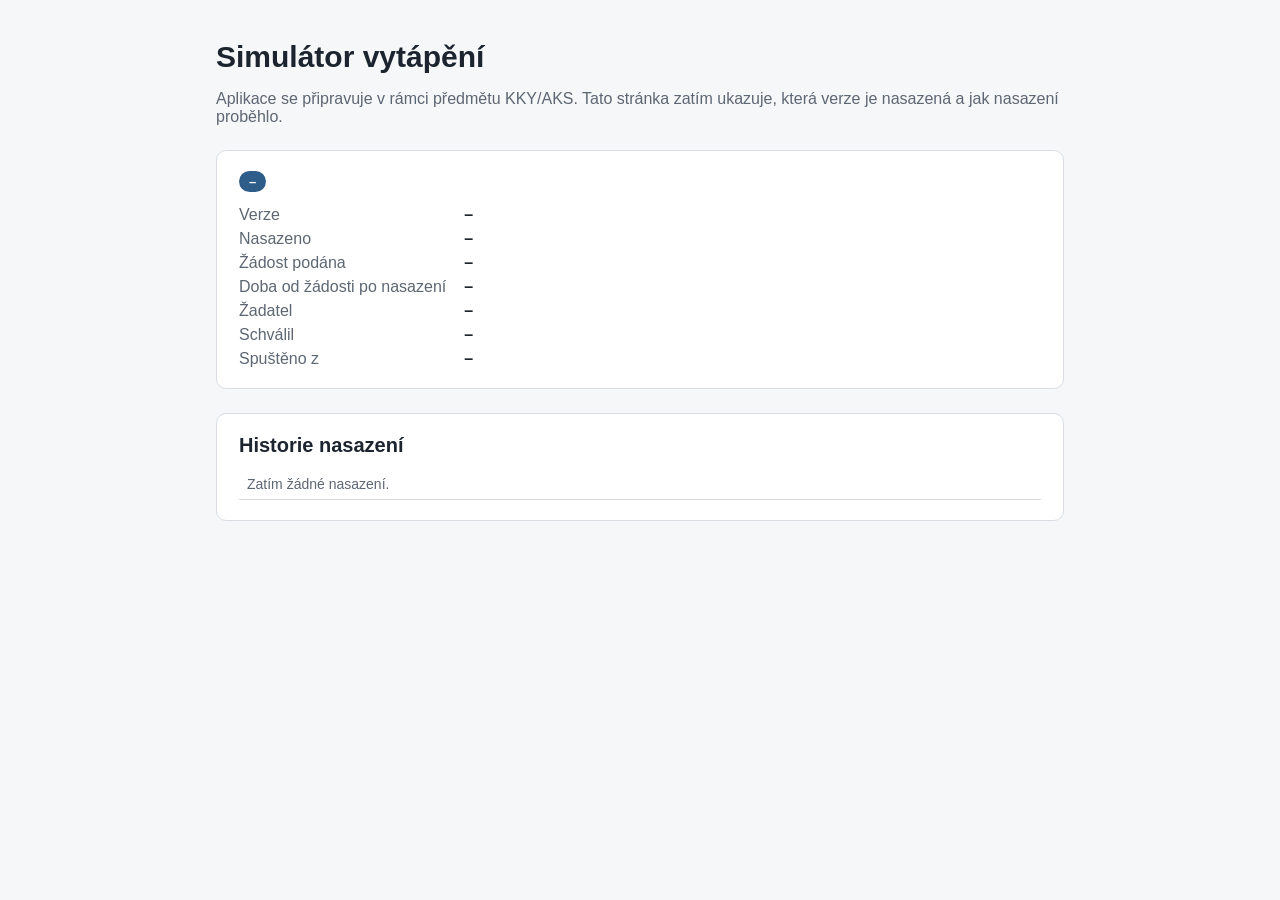
==== site/index.html @ 0f61d968 "Workflow nasazení na GitHub Pages na žádost z Power Automate Událost repository_dispatch "deploy" zk" ====
<!doctype html>
<html lang="cs">
<head>
<meta charset="utf-8">
<meta name="viewport" content="width=device-width, initial-scale=1">
<title>Simulátor vytápění</title>
<style>
  :root { --ink: #1c2430; --muted: #5d6673; --line: #d9dde3; --accent: #2f5d8a; --bg: #f6f7f9; }
  * { box-sizing: border-box; }
  body { margin: 0; font-family: "Segoe UI", Arial, sans-serif; color: var(--ink); background: var(--bg); }
  main { max-width: 880px; margin: 0 auto; padding: 40px 16px; }
  h1 { margin: 0 0 6px; font-size: 30px; }
  .muted { color: var(--muted); }
  .card { background: #fff; border: 1px solid var(--line); border-radius: 10px; padding: 20px 22px; margin-top: 24px; }
  .badge { display: inline-block; padding: 3px 10px; border-radius: 999px; font-size: 13px; font-weight: 600; background: var(--accent); color: #fff; }
  .badge.test { background: #b07a12; }
  dl { display: grid; grid-template-columns: max-content 1fr; gap: 6px 18px; margin: 14px 0 0; }
  dt { color: var(--muted); }
  dd { margin: 0; font-weight: 600; }
  .scroll { overflow-x: auto; }
  table { border-collapse: collapse; width: 100%; font-size: 14px; }
  th, td { text-align: left; padding: 7px 8px; border-bottom: 1px solid var(--line); white-space: nowrap; }
  th { color: var(--muted); font-weight: 600; }
</style>
</head>
<body>
<main>
  <h1>Simulátor vytápění</h1>
  <p class="muted">Aplikace se připravuje v rámci předmětu KKY/AKS. Tato stránka zatím ukazuje, která verze je nasazená a jak nasazení proběhlo.</p>

  <section class="card">
    <span id="env" class="badge">–</span>
    <dl>
      <dt>Verze</dt><dd id="version">–</dd>
      <dt>Nasazeno</dt><dd id="deployed">–</dd>
      <dt>Žádost podána</dt><dd id="requested">–</dd>
      <dt>Doba od žádosti po nasazení</dt><dd id="lead">–</dd>
      <dt>Žadatel</dt><dd id="by">–</dd>
      <dt>Schválil</dt><dd id="approved">–</dd>
      <dt>Spuštěno z</dt><dd id="flow">–</dd>
    </dl>
  </section>

  <section class="card">
    <h2 style="margin:0 0 12px;font-size:20px">Historie nasazení</h2>
    <div class="scroll"><table id="log"><tbody><tr><td class="muted">Zatím žádné nasazení.</td></tr></tbody></table></div>
  </section>
</main>
<script>
  function fmt(iso) {
    if (!iso) return '–';
    var d = new Date(iso);
    return isNaN(d) ? iso : d.toLocaleString('cs-CZ');
  }
  function lead(a, b) {
    var s = (new Date(b) - new Date(a)) / 1000;
    if (!a || !b || isNaN(s) || s < 0) return '–';
    var m = Math.floor(s / 60), r = Math.round(s % 60);
    return m ? m + ' min ' + r + ' s' : r + ' s';
  }
  fetch('deploy-info.json', { cache: 'no-store' }).then(function (r) { return r.ok ? r.json() : null; }).then(function (i) {
    if (!i) return;
    var env = document.getElementById('env');
    env.textContent = i.environment === 'test' ? 'Testovací prostředí' : 'Produkce';
    env.className = 'badge' + (i.environment === 'test' ? ' test' : '');
    document.getElementById('version').textContent = i.version;
    document.getElementById('deployed').textContent = fmt(i.deployed_at);
    document.getElementById('requested').textContent = fmt(i.requested_at);
    document.getElementById('lead').textContent = lead(i.requested_at, i.deployed_at);
    document.getElementById('by').textContent = i.requested_by || '–';
    document.getElementById('approved').textContent = i.approved_by || '–';
    document.getElementById('flow').textContent = i.flow || '–';
  }).catch(function () {});
  fetch('log.csv', { cache: 'no-store' }).then(function (r) { return r.ok ? r.text() : ''; }).then(function (t) {
    var rows = t.trim().split('\n').filter(Boolean);
    if (rows.length < 2) return;
    var head = ['Nasazeno', 'Verze', 'Prostředí', 'Žadatel', 'Schválil', 'Flow', 'Od žádosti'];
    var html = '<thead><tr>' + head.map(function (h) { return '<th>' + h + '</th>'; }).join('') + '</tr></thead><tbody>';
    rows.slice(1).reverse().forEach(function (line) {
      var c = line.split(',');
      var cells = [fmt(c[0]), c[2], c[3], c[4] || '–', c[5] || '–', c[6] || '–', lead(c[1], c[0])];
      html += '<tr>' + cells.map(function (x) { return '<td>' + String(x).replace(/</g, '&lt;') + '</td>'; }).join('') + '</tr>';
    });
    document.getElementById('log').innerHTML = html + '</tbody>';
  }).catch(function () {});
</script>
</body>
</html>
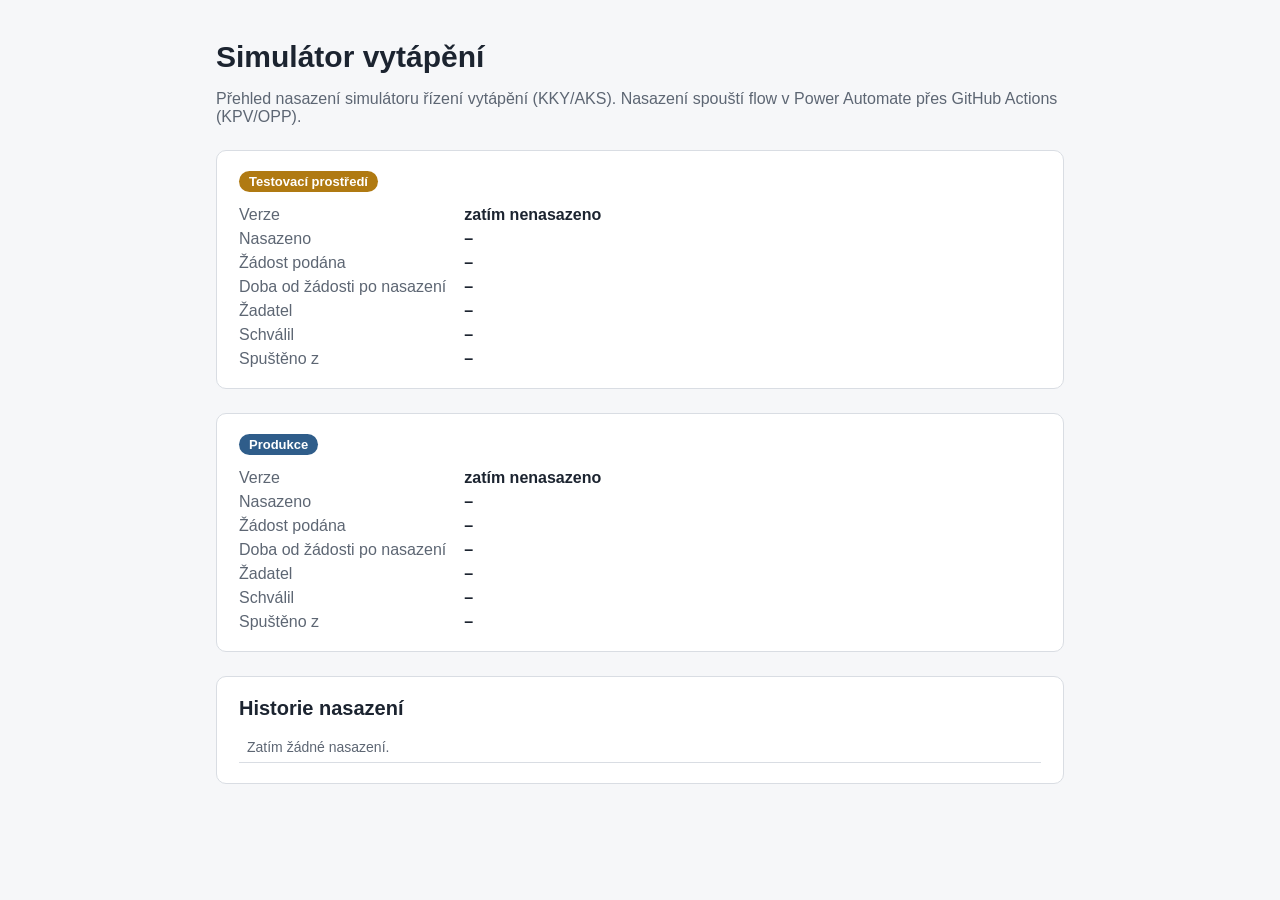
==== commit 882d7c8d: "Nasazovat skutečný simulátor podle tagu verze, prostředí test a produkce Produkce jen se schválením " ====
--- a/site/index.html
+++ b/site/index.html
@@ -14,6 +14,7 @@
   .card { background: #fff; border: 1px solid var(--line); border-radius: 10px; padding: 20px 22px; margin-top: 24px; }
   .badge { display: inline-block; padding: 3px 10px; border-radius: 999px; font-size: 13px; font-weight: 600; background: var(--accent); color: #fff; }
   .badge.test { background: #b07a12; }
+  .open { float: right; color: var(--accent); font-weight: 600; text-decoration: none; }
   dl { display: grid; grid-template-columns: max-content 1fr; gap: 6px 18px; margin: 14px 0 0; }
   dt { color: var(--muted); }
   dd { margin: 0; font-weight: 600; }
@@ -26,18 +27,33 @@
 <body>
 <main>
   <h1>Simulátor vytápění</h1>
-  <p class="muted">Aplikace se připravuje v rámci předmětu KKY/AKS. Tato stránka zatím ukazuje, která verze je nasazená a jak nasazení proběhlo.</p>
+  <p class="muted">Přehled nasazení simulátoru řízení vytápění (KKY/AKS). Nasazení spouští flow v Power Automate přes GitHub Actions (KPV/OPP).</p>
 
-  <section class="card">
-    <span id="env" class="badge">–</span>
+  <section class="card" id="test">
+    <span class="badge test">Testovací prostředí</span>
+    <a class="open" href="test/simulator/">Otevřít simulátor →</a>
     <dl>
-      <dt>Verze</dt><dd id="version">–</dd>
-      <dt>Nasazeno</dt><dd id="deployed">–</dd>
-      <dt>Žádost podána</dt><dd id="requested">–</dd>
-      <dt>Doba od žádosti po nasazení</dt><dd id="lead">–</dd>
-      <dt>Žadatel</dt><dd id="by">–</dd>
-      <dt>Schválil</dt><dd id="approved">–</dd>
-      <dt>Spuštěno z</dt><dd id="flow">–</dd>
+      <dt>Verze</dt><dd data-k="version">–</dd>
+      <dt>Nasazeno</dt><dd data-k="deployed">–</dd>
+      <dt>Žádost podána</dt><dd data-k="requested">–</dd>
+      <dt>Doba od žádosti po nasazení</dt><dd data-k="lead">–</dd>
+      <dt>Žadatel</dt><dd data-k="by">–</dd>
+      <dt>Schválil</dt><dd data-k="approved">–</dd>
+      <dt>Spuštěno z</dt><dd data-k="flow">–</dd>
+    </dl>
+  </section>
+
+  <section class="card" id="produkce">
+    <span class="badge">Produkce</span>
+    <a class="open" href="produkce/simulator/">Otevřít simulátor →</a>
+    <dl>
+      <dt>Verze</dt><dd data-k="version">–</dd>
+      <dt>Nasazeno</dt><dd data-k="deployed">–</dd>
+      <dt>Žádost podána</dt><dd data-k="requested">–</dd>
+      <dt>Doba od žádosti po nasazení</dt><dd data-k="lead">–</dd>
+      <dt>Žadatel</dt><dd data-k="by">–</dd>
+      <dt>Schválil</dt><dd data-k="approved">–</dd>
+      <dt>Spuštěno z</dt><dd data-k="flow">–</dd>
     </dl>
   </section>
 
@@ -58,19 +74,15 @@
     var m = Math.floor(s / 60), r = Math.round(s % 60);
     return m ? m + ' min ' + r + ' s' : r + ' s';
   }
-  fetch('deploy-info.json', { cache: 'no-store' }).then(function (r) { return r.ok ? r.json() : null; }).then(function (i) {
-    if (!i) return;
-    var env = document.getElementById('env');
-    env.textContent = i.environment === 'test' ? 'Testovací prostředí' : 'Produkce';
-    env.className = 'badge' + (i.environment === 'test' ? ' test' : '');
-    document.getElementById('version').textContent = i.version;
-    document.getElementById('deployed').textContent = fmt(i.deployed_at);
-    document.getElementById('requested').textContent = fmt(i.requested_at);
-    document.getElementById('lead').textContent = lead(i.requested_at, i.deployed_at);
-    document.getElementById('by').textContent = i.requested_by || '–';
-    document.getElementById('approved').textContent = i.approved_by || '–';
-    document.getElementById('flow').textContent = i.flow || '–';
-  }).catch(function () {});
+  ['test', 'produkce'].forEach(function (e) {
+    fetch(e + '/deploy-info.json', { cache: 'no-store' }).then(function (r) { return r.ok ? r.json() : null; }).then(function (i) {
+      var card = document.getElementById(e);
+      if (!i) { card.querySelector('.open').style.display = 'none'; card.querySelector('[data-k=version]').textContent = 'zatím nenasazeno'; return; }
+      var v = { version: i.version, deployed: fmt(i.deployed_at), requested: fmt(i.requested_at), lead: lead(i.requested_at, i.deployed_at),
+                by: i.requested_by || '–', approved: i.approved_by || '–', flow: i.flow || '–' };
+      Object.keys(v).forEach(function (k) { card.querySelector('[data-k=' + k + ']').textContent = v[k]; });
+    }).catch(function () {});
+  });
   fetch('log.csv', { cache: 'no-store' }).then(function (r) { return r.ok ? r.text() : ''; }).then(function (t) {
     var rows = t.trim().split('\n').filter(Boolean);
     if (rows.length < 2) return;
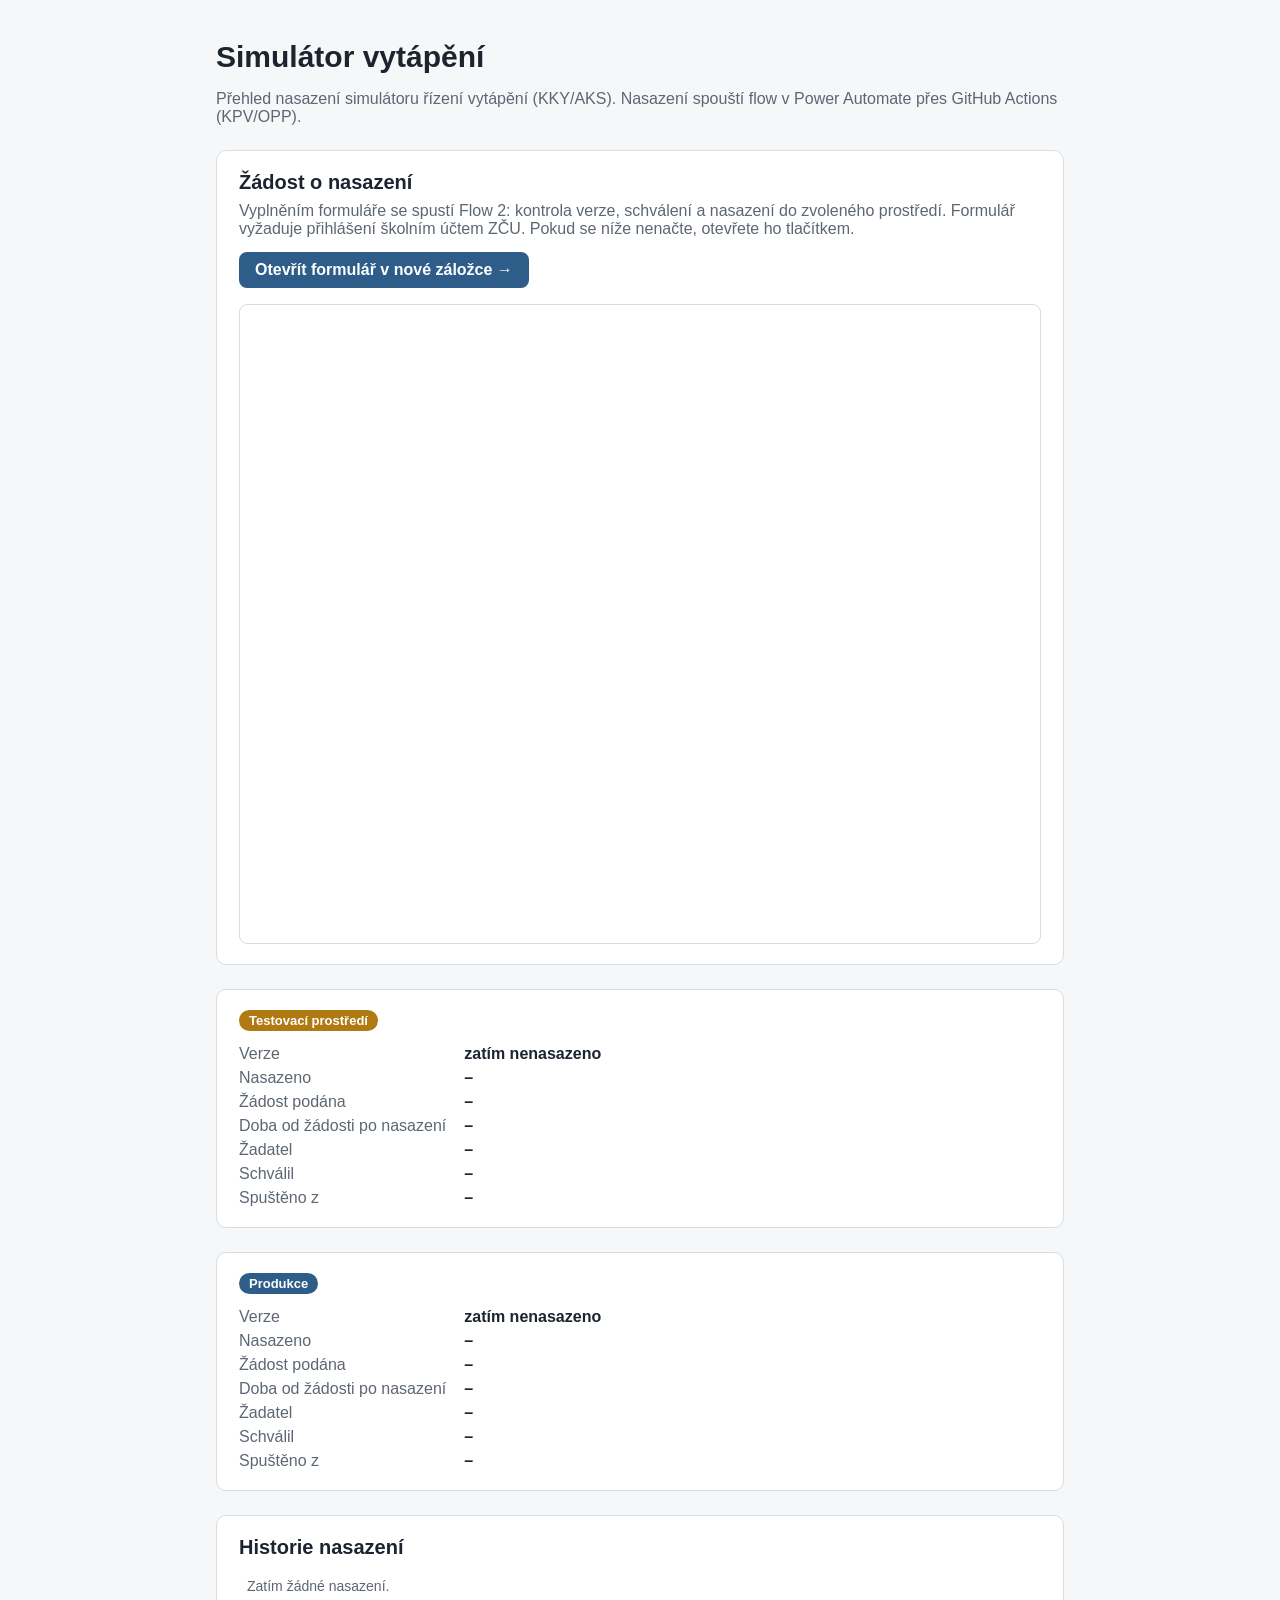
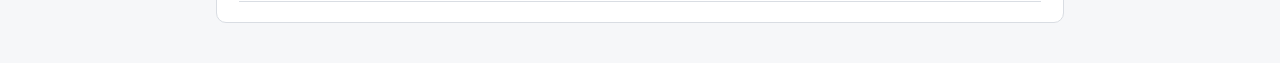
==== commit 594fbc9b: "Přehled: žádost o nasazení (formulář Flow 2) přímo na stránce Co-Authored-By: Claude Opus 5.5 <norep" ====
--- a/site/index.html
+++ b/site/index.html
@@ -22,12 +22,21 @@
   table { border-collapse: collapse; width: 100%; font-size: 14px; }
   th, td { text-align: left; padding: 7px 8px; border-bottom: 1px solid var(--line); white-space: nowrap; }
   th { color: var(--muted); font-weight: 600; }
+  .button { display: inline-block; padding: 9px 16px; border-radius: 8px; background: var(--accent); color: #fff; font-weight: 600; text-decoration: none; }
+  .form-frame { display: block; width: 100%; height: 640px; margin-top: 16px; border: 1px solid var(--line); border-radius: 8px; background: #fff; }
 </style>
 </head>
 <body>
 <main>
   <h1>Simulátor vytápění</h1>
   <p class="muted">Přehled nasazení simulátoru řízení vytápění (KKY/AKS). Nasazení spouští flow v Power Automate přes GitHub Actions (KPV/OPP).</p>
+
+  <section class="card" id="zadost">
+    <h2 style="margin:0 0 8px;font-size:20px">Žádost o nasazení</h2>
+    <p class="muted" style="margin:0 0 14px">Vyplněním formuláře se spustí Flow 2: kontrola verze, schválení a nasazení do zvoleného prostředí. Formulář vyžaduje přihlášení školním účtem ZČU. Pokud se níže nenačte, otevřete ho tlačítkem.</p>
+    <a class="button" href="https://forms.cloud.microsoft/Pages/ResponsePage.aspx?id=aMfVm7iQT06EFhR3KdkcU58i-Ml64SpPsY9uzFct1bhURU4zS1VYV0FCVFY2WkM2SjVHM0VUR1lKRy4u" target="_blank" rel="noopener">Otevřít formulář v nové záložce →</a>
+    <iframe class="form-frame" title="Žádost o nasazení simulátoru" src="https://forms.cloud.microsoft/Pages/ResponsePage.aspx?id=aMfVm7iQT06EFhR3KdkcU58i-Ml64SpPsY9uzFct1bhURU4zS1VYV0FCVFY2WkM2SjVHM0VUR1lKRy4u&amp;embed=true" loading="lazy" allowfullscreen></iframe>
+  </section>
 
   <section class="card" id="test">
     <span class="badge test">Testovací prostředí</span>
